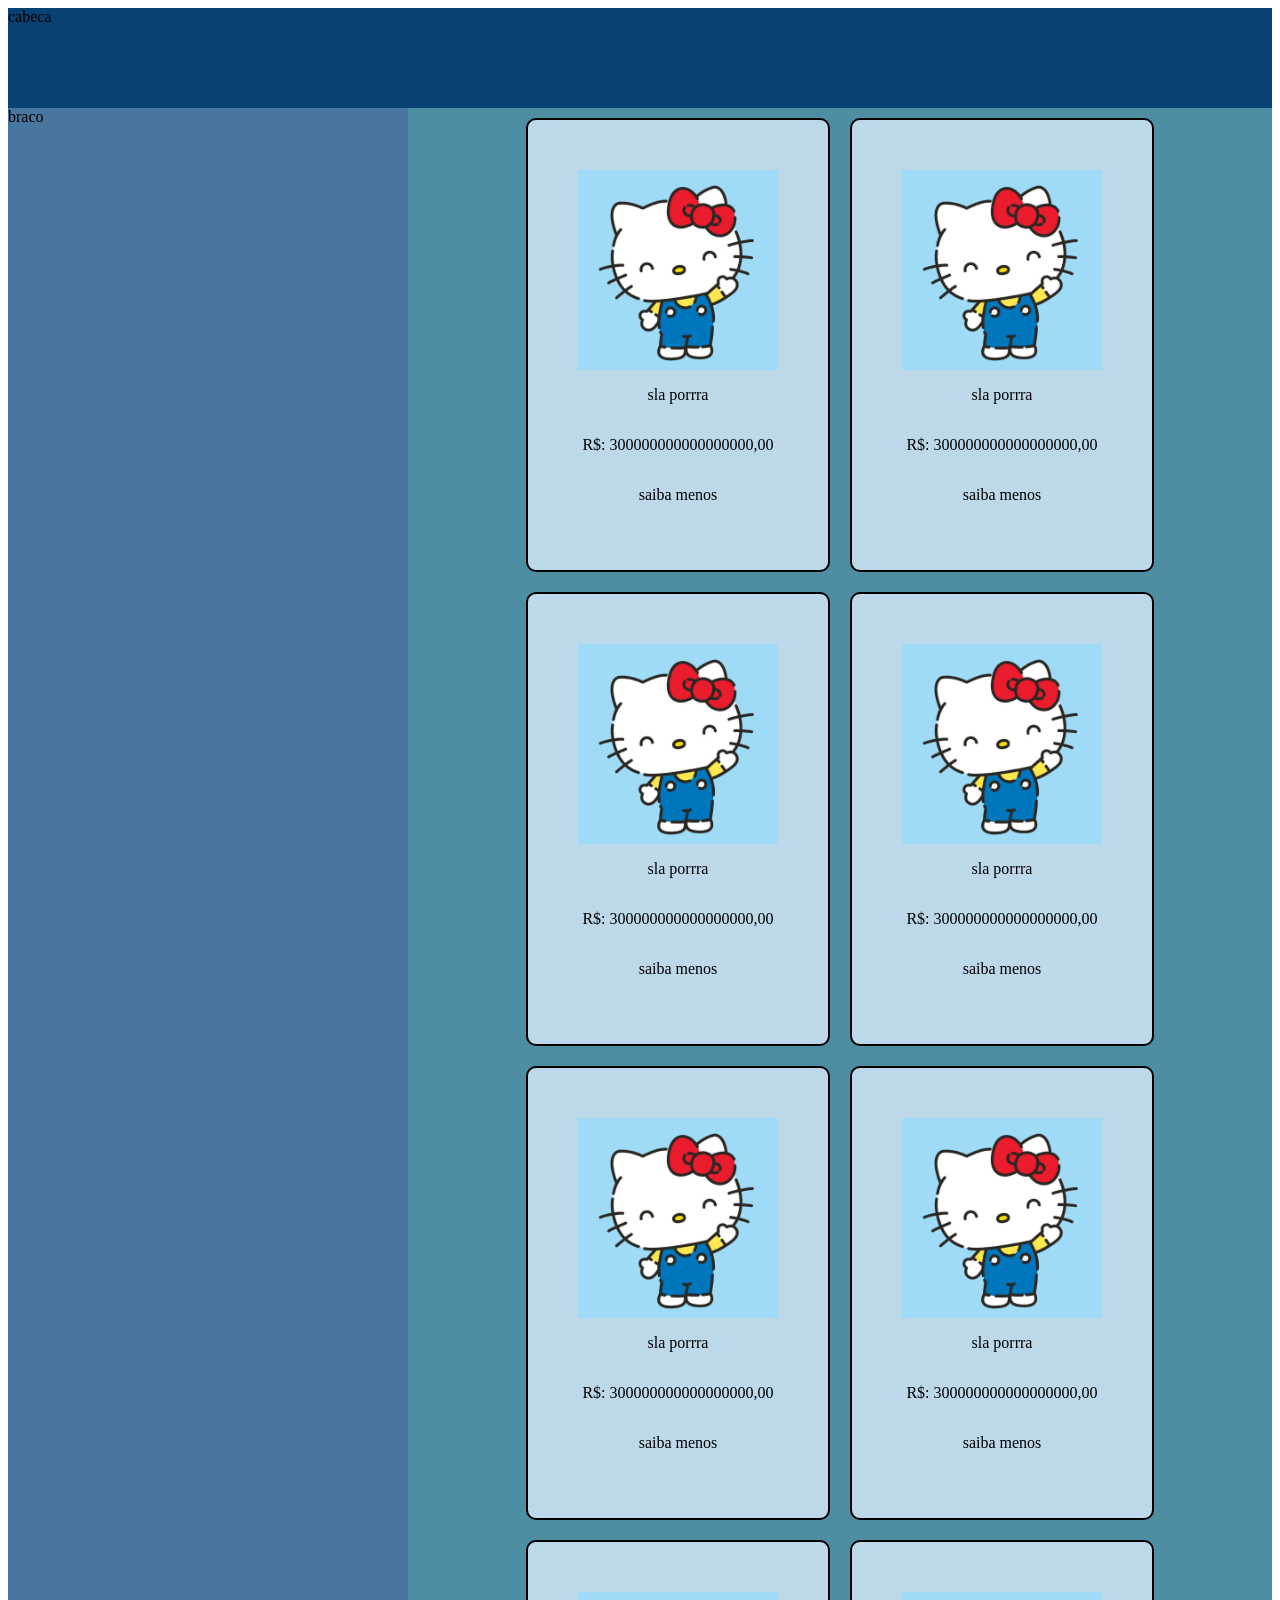
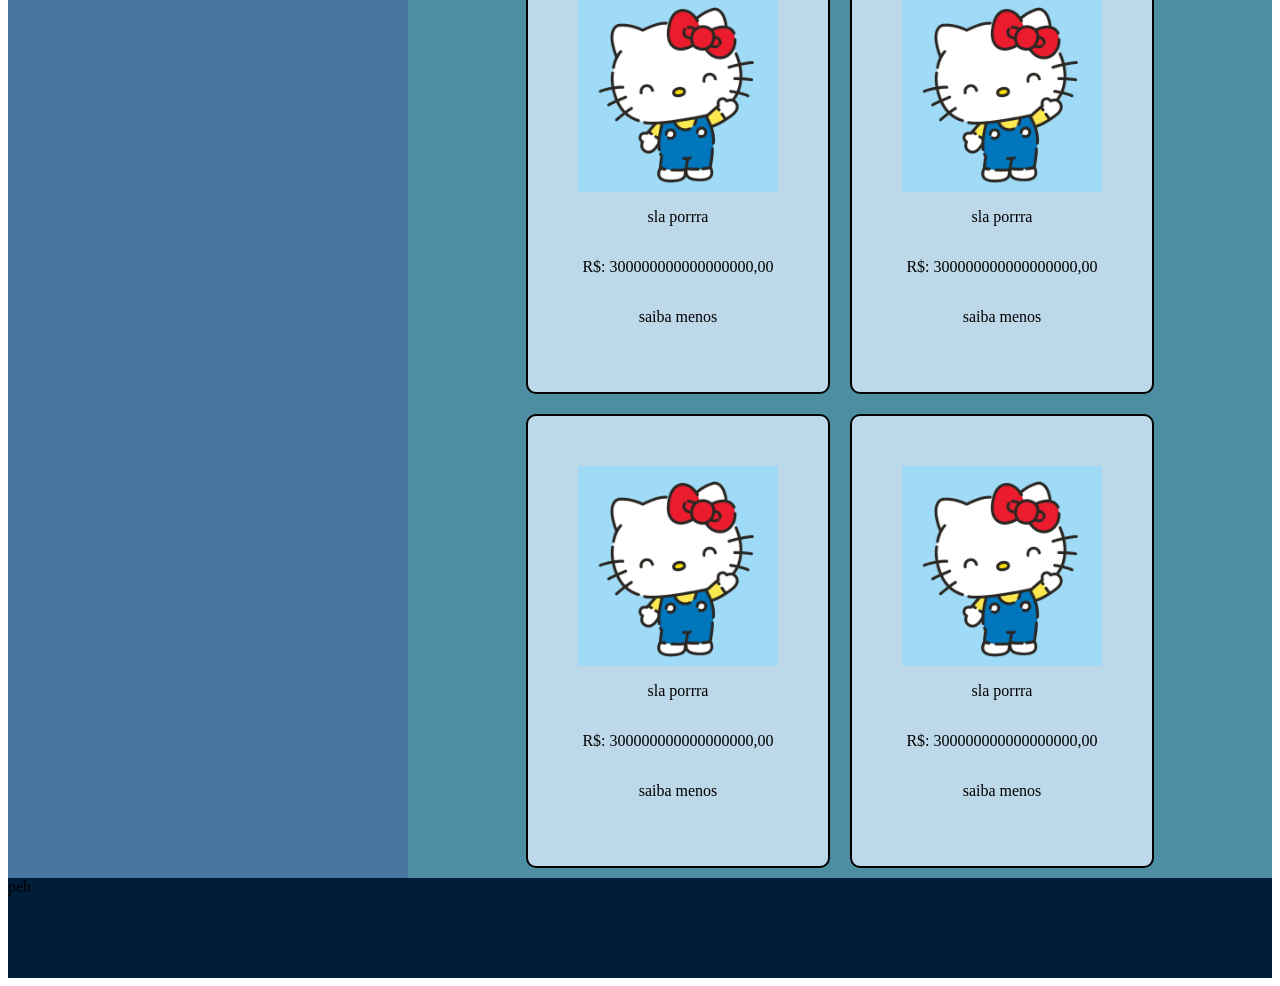
==== index.html @ 39e162af "Add files via upload" ====
<!DOCTYPE html>
<html lang="pt-br">
<head>
    <meta charset="UTF-8">
    <meta name="viewport" content="width=device-width, initial-scale=1.0"> 
    <link rel="stylesheet" href="style.css">
    <title>lojinha-laura</title>
    
</head>
<body>
    <header>cabeca</header>
   <aside>braco</aside>
   
   <main>
    
    <div class="papi">
    

          <div class="card">
      <img src="imagem/kit.jpg" class="img_pedute" alt="">
      <p class="descrision">sla porrra</p>
      <p class="precio">R$: 300000000000000000,00</p>
      <p class="botaol">saiba menos </p>
     </div>
     
      <div class="card">
      <img src="imagem/kit.jpg" class="img_pedute" alt="">
      <p class="descrision">sla porrra</p>
      <p class="precio">R$: 300000000000000000,00</p>
      <p class="botaol">saiba menos </p>
     </div>

      <div class="card">
      <img src="imagem/kit.jpg" class="img_pedute" alt="">
      <p class="descrision">sla porrra</p>
      <p class="precio">R$: 300000000000000000,00</p>
      <p class="botaol">saiba menos </p>
     </div>

      <div class="card">
      <img src="imagem/kit.jpg" class="img_pedute" alt="">
      <p class="descrision">sla porrra</p>
      <p class="precio">R$: 300000000000000000,00</p>
      <p class="botaol">saiba menos </p>
     </div>

      <div class="card">
      <img src="imagem/kit.jpg" class="img_pedute" alt="">
      <p class="descrision">sla porrra</p>
      <p class="precio">R$: 300000000000000000,00</p>
      <p class="botaol">saiba menos </p>
     </div>

      <div class="card">
      <img src="imagem/kit.jpg" class="img_pedute" alt="">
      <p class="descrision">sla porrra</p>
      <p class="precio">R$: 300000000000000000,00</p>
      <p class="botaol">saiba menos </p>
     </div>

      <div class="card">
      <img src="imagem/kit.jpg" class="img_pedute" alt="">
      <p class="descrision">sla porrra</p>
      <p class="precio">R$: 300000000000000000,00</p>
      <p class="botaol">saiba menos </p>
     </div>

      <div class="card">
      <img src="imagem/kit.jpg" class="img_pedute" alt="">
      <p class="descrision">sla porrra</p>
      <p class="precio">R$: 300000000000000000,00</p>
      <p class="botaol">saiba menos </p>
     </div>

      <div class="card">
      <img src="imagem/kit.jpg" class="img_pedute" alt="">
      <p class="descrision">sla porrra</p>
      <p class="precio">R$: 300000000000000000,00</p>
      <p class="botaol">saiba menos </p>
     </div>

      <div class="card">
      <img src="imagem/kit.jpg" class="img_pedute" alt="">
      <p class="descrision">sla porrra</p>
      <p class="precio">R$: 300000000000000000,00</p>
      <p class="botaol">saiba menos </p>
     </div>

        
      
  
     </div>
     </main> 
     <footer>peh</footer>
</body>
</html>
---- style.css ----
body{
       display: grid;
       grid-template-areas:
              "cabeca cabeca"
              "braco corpo"
              "peh peh";
              grid-template-rows: 100px auto 100px;
              grid-template-columns: 400px auto;
}
header {
       background-color:#0A4174;
       grid-area: cabeca;
}
aside{
       background-color:#49769F;
       grid-area: braco;
}
main{
       background-color: #4E8EA2;
       grid-area: corpo;
}
footer{
    background-color:#001D39;
    grid-area: peh;
}

@media only screen and (max-width: 850px){
    body{
        display: grid;
        grid-template-areas:
        "cabeca"
        "braco"
        "corpo"
        "peh";
        grid-template-rows: 100px 50px auto 100px;
        grid-template-columns: auto;
    }
    .letra{
        color: coral;
        
    }
}

@media only screen and (max-width: 450px){
     body{
        display: grid;
        grid-template-areas:
        "cabeca"
        "corpo"
        "peh";
        grid-template-rows: 100px auto 100px;
        grid-template-columns: auto;
    }
    aside{
        display: none;
    }
}
.img_pedute{
   width: 200px;
   height: 200px;
}
.papi{
    display: flex;
    flex-wrap: wrap;
    justify-content: center;
}
.card{
   display: flex;
   flex-direction: column;
   justify-content: space-between;
   padding: 50px;
   border: black 2px solid;
   background-color:#BDD8E9;
   width: 200px;
   height: 350px;
   border-radius: 10px;
   text-align: center;
   margin: 10px;
}
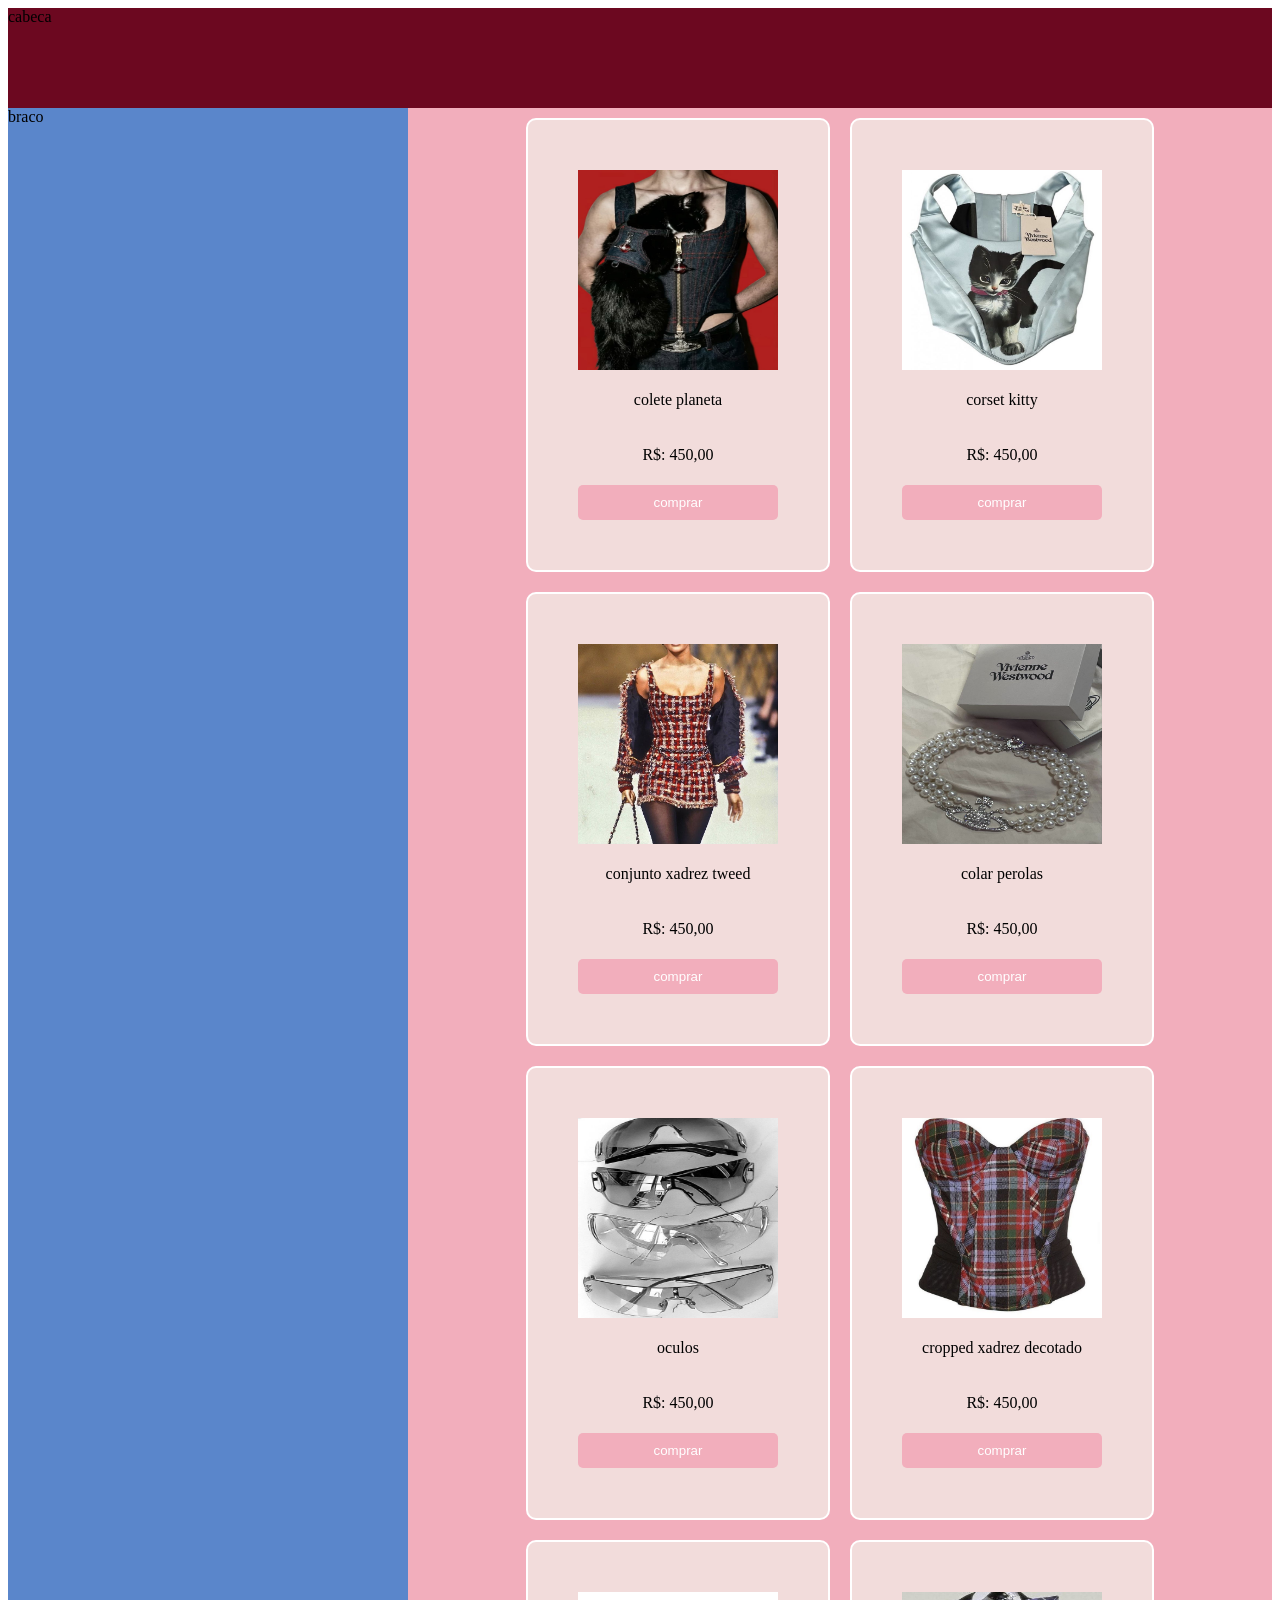
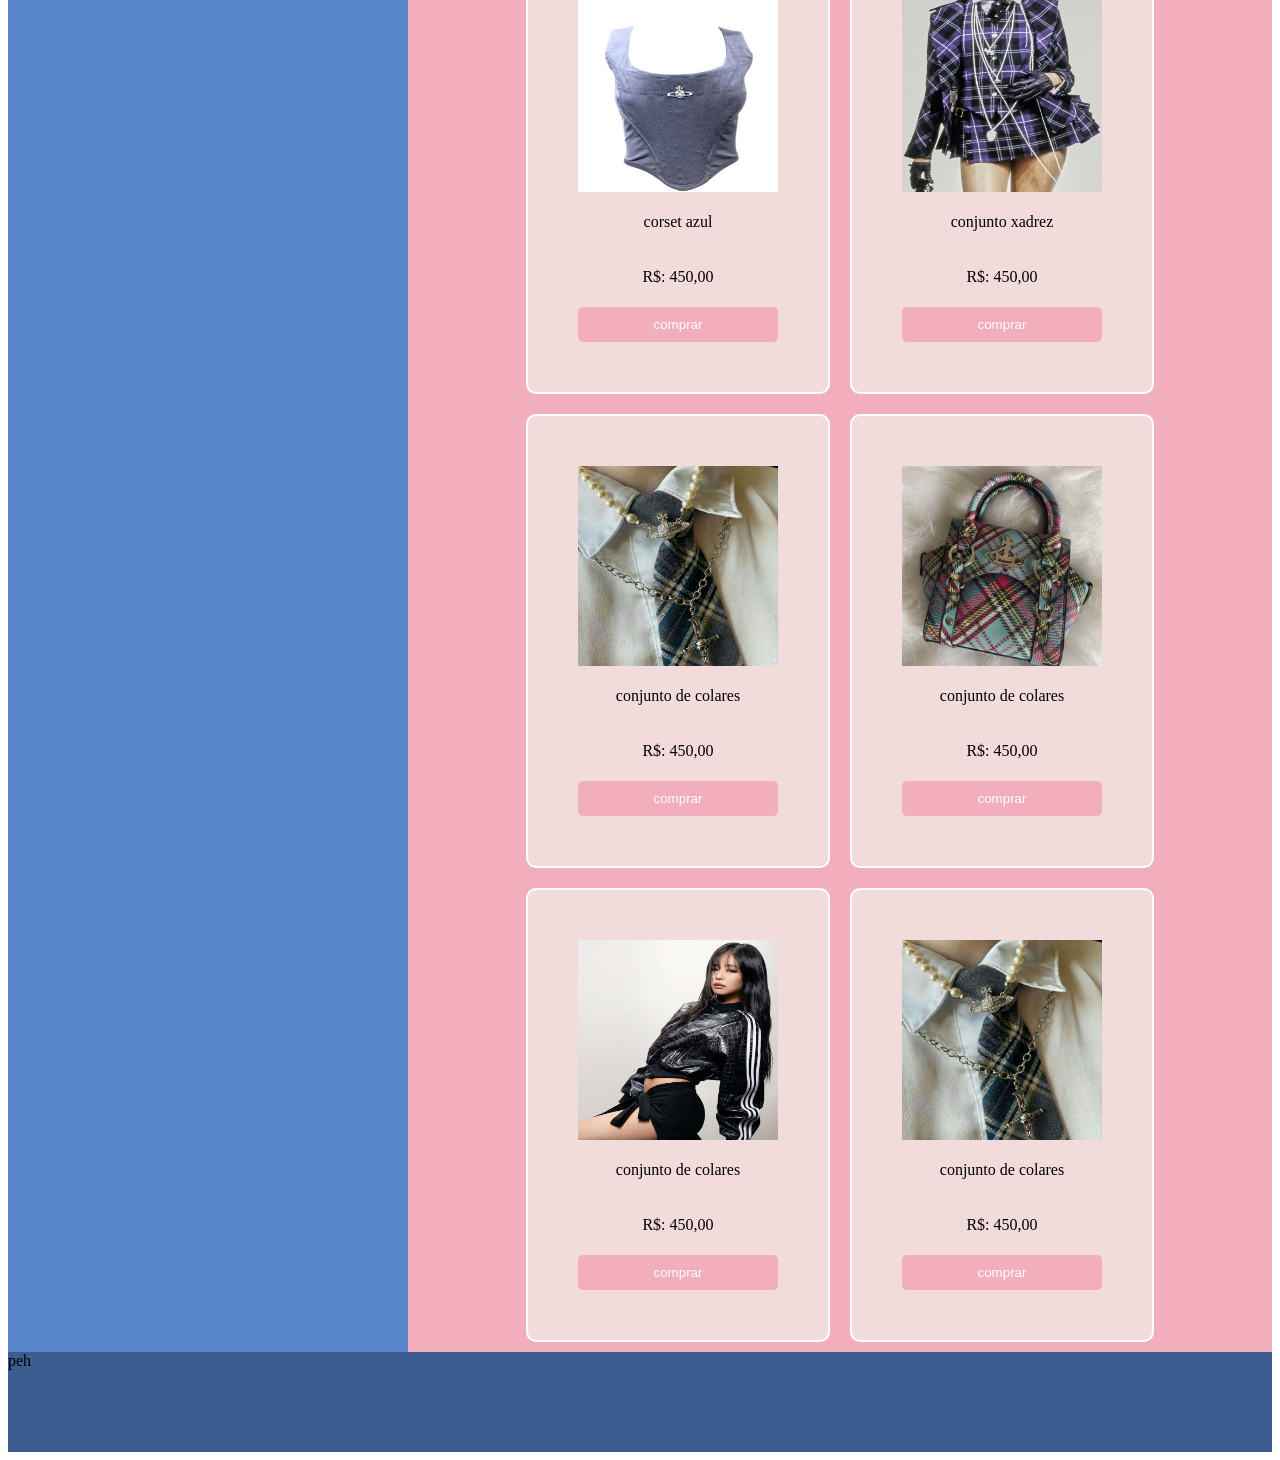
==== commit 8cab0297: "Add files via upload" ====
--- a/index.html
+++ b/index.html
@@ -4,7 +4,7 @@
     <meta charset="UTF-8">
     <meta name="viewport" content="width=device-width, initial-scale=1.0"> 
     <link rel="stylesheet" href="style.css">
-    <title>lojinha-laura</title>
+    <title> gabs</title>
     
 </head>
 <body>
@@ -16,74 +16,89 @@
     <div class="papi">
     
 
-          <div class="card">
-      <img src="imagem/kit.jpg" class="img_pedute" alt="">
-      <p class="descrision">sla porrra</p>
-      <p class="precio">R$: 300000000000000000,00</p>
-      <p class="botaol">saiba menos </p>
-     </div>
-     
+  
       <div class="card">
-      <img src="imagem/kit.jpg" class="img_pedute" alt="">
-      <p class="descrision">sla porrra</p>
-      <p class="precio">R$: 300000000000000000,00</p>
-      <p class="botaol">saiba menos </p>
+      <img src="imagem/nm.jpg" class="img_pedute" alt="">
+      <p class="descrision">colete planeta</p>
+      <p class="precio">R$: 450,00</p>
+     <button>comprar</button>
      </div>
 
-      <div class="card">
-      <img src="imagem/kit.jpg" class="img_pedute" alt="">
-      <p class="descrision">sla porrra</p>
-      <p class="precio">R$: 300000000000000000,00</p>
-      <p class="botaol">saiba menos </p>
+     <div class="card">
+      <img src="imagem/h.jpeg" class="img_pedute" alt="">
+      <p class="descrision">corset kitty</p>
+      <p class="precio">R$: 450,00</p>
+     <button>comprar</button>
      </div>
 
-      <div class="card">
-      <img src="imagem/kit.jpg" class="img_pedute" alt="">
-      <p class="descrision">sla porrra</p>
-      <p class="precio">R$: 300000000000000000,00</p>
-      <p class="botaol">saiba menos </p>
+     <div class="card">
+      <img src="imagem/a.jpg" class="img_pedute" alt="">
+      <p class="descrision">conjunto xadrez tweed</p>
+      <p class="precio">R$: 450,00</p>
+       <button>comprar</button>
      </div>
 
-      <div class="card">
-      <img src="imagem/kit.jpg" class="img_pedute" alt="">
-      <p class="descrision">sla porrra</p>
-      <p class="precio">R$: 300000000000000000,00</p>
-      <p class="botaol">saiba menos </p>
+     <div class="card">
+      <img src="imagem/n.jpeg" class="img_pedute" alt="">
+      <p class="descrision">colar perolas</p>
+      <p class="precio">R$: 450,00</p>
+      <button>comprar</button>
      </div>
 
-      <div class="card">
-      <img src="imagem/kit.jpg" class="img_pedute" alt="">
-      <p class="descrision">sla porrra</p>
-      <p class="precio">R$: 300000000000000000,00</p>
-      <p class="botaol">saiba menos </p>
+     <div class="card">
+      <img src="imagem/oculos.jpg" class="img_pedute" alt="">
+      <p class="descrision">oculos</p>
+      <p class="precio">R$: 450,00</p>
+       <button>comprar</button>
      </div>
 
-      <div class="card">
-      <img src="imagem/kit.jpg" class="img_pedute" alt="">
-      <p class="descrision">sla porrra</p>
-      <p class="precio">R$: 300000000000000000,00</p>
-      <p class="botaol">saiba menos </p>
+     <div class="card">
+      <img src="imagem/r.jpeg" class="img_pedute" alt="">
+      <p class="descrision">cropped xadrez decotado</p>
+      <p class="precio">R$: 450,00</p>
+       <button>comprar</button>
      </div>
 
-      <div class="card">
-      <img src="imagem/kit.jpg" class="img_pedute" alt="">
-      <p class="descrision">sla porrra</p>
-      <p class="precio">R$: 300000000000000000,00</p>
-      <p class="botaol">saiba menos </p>
+     <div class="card">
+      <img src="imagem/y.jpeg" class="img_pedute" alt="">
+      <p class="descrision">corset azul</p>
+      <p class="precio">R$: 450,00</p>
+      <button>comprar</button>
      </div>
 
-      <div class="card">
-      <img src="imagem/kit.jpg" class="img_pedute" alt="">
-      <p class="descrision">sla porrra</p>
-      <p class="precio">R$: 300000000000000000,00</p>
-      <p class="botaol">saiba menos </p>
+     <div class="card">
+      <img src="imagem/xc.jpg" class="img_pedute" alt="">
+      <p class="descrision">conjunto xadrez</p>
+      <p class="precio">R$: 450,00</p>
+     <button>comprar</button>
      </div>
 
-      <div class="card">
-      <img src="imagem/kit.jpg" class="img_pedute" alt="">
-      <p class="descrision">sla porrra</p>
-      <p class="precio">R$: 300000000000000000,00</p>
-      <p class="botaol">saiba menos </p>
+     <div class="card">
+      <img src="imagem/pl.jpg" class="img_pedute" alt="">
+      <p class="descrision">conjunto de colares</p>
+      <p class="precio">R$: 450,00</p>
+     <button>comprar</button>
+     </div>
+
+     <div class="card">
+      <img src="imagem/bv.jpg" class="img_pedute" alt="">
+      <p class="descrision">conjunto de colares</p>
+      <p class="precio">R$: 450,00</p>
+     <button>comprar</button>
+     </div>
+
+     <div class="card">
+      <img src="imagem/sd.jpg" class="img_pedute" alt="">
+      <p class="descrision">conjunto de colares</p>
+      <p class="precio">R$: 450,00</p>
+     <button>comprar</button>
+     </div>
+
+     <div class="card">
+      <img src="imagem/pl.jpg" class="img_pedute" alt="">
+      <p class="descrision">conjunto de colares</p>
+      <p class="precio">R$: 450,00</p>
+     <button>comprar</button>
      </div>
 
         
--- a/style.css
+++ b/style.css
@@ -8,19 +8,19 @@
               grid-template-columns: 400px auto;
 }
 header {
-       background-color:#0A4174;
+       background-color:#6C0820;
        grid-area: cabeca;
 }
 aside{
-       background-color:#49769F;
+       background-color: #5A86CB;
        grid-area: braco;
 }
 main{
-       background-color: #4E8EA2;
+       background-color:#F2AEBC ;
        grid-area: corpo;
 }
 footer{
-    background-color:#001D39;
+    background-color:#3D5D91;
     grid-area: peh;
 }
 
@@ -69,12 +69,20 @@
    flex-direction: column;
    justify-content: space-between;
    padding: 50px;
-   border: black 2px solid;
-   background-color:#BDD8E9;
+   border: WHITE 2px solid;
+   background-color: #F2DCDB;
    width: 200px;
    height: 350px;
    border-radius: 10px;
    text-align: center;
    margin: 10px;
 }
-  +button{
+    background-color: #F2AEBC;
+    border: none;
+    padding: 10px;
+    color: white;
+    border-radius: 5px;
+    cursor: pointer;
+}
+      
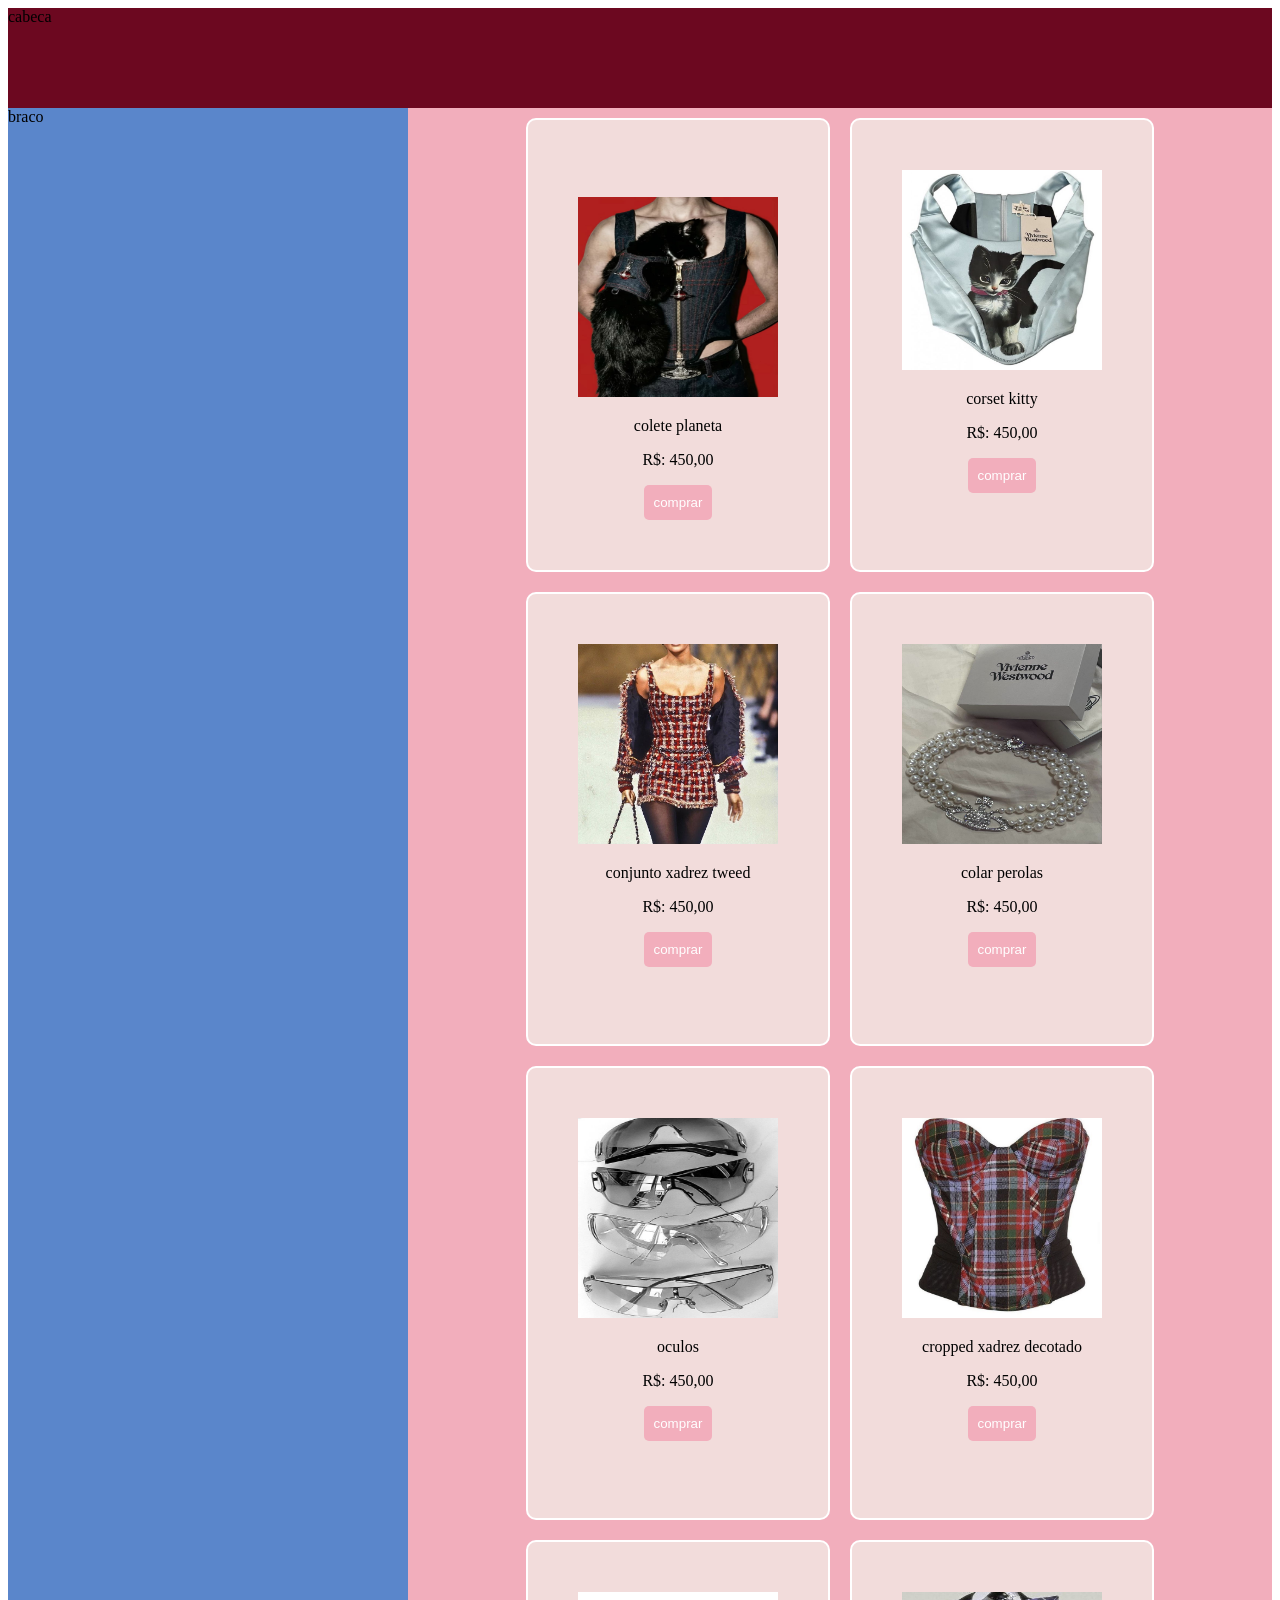
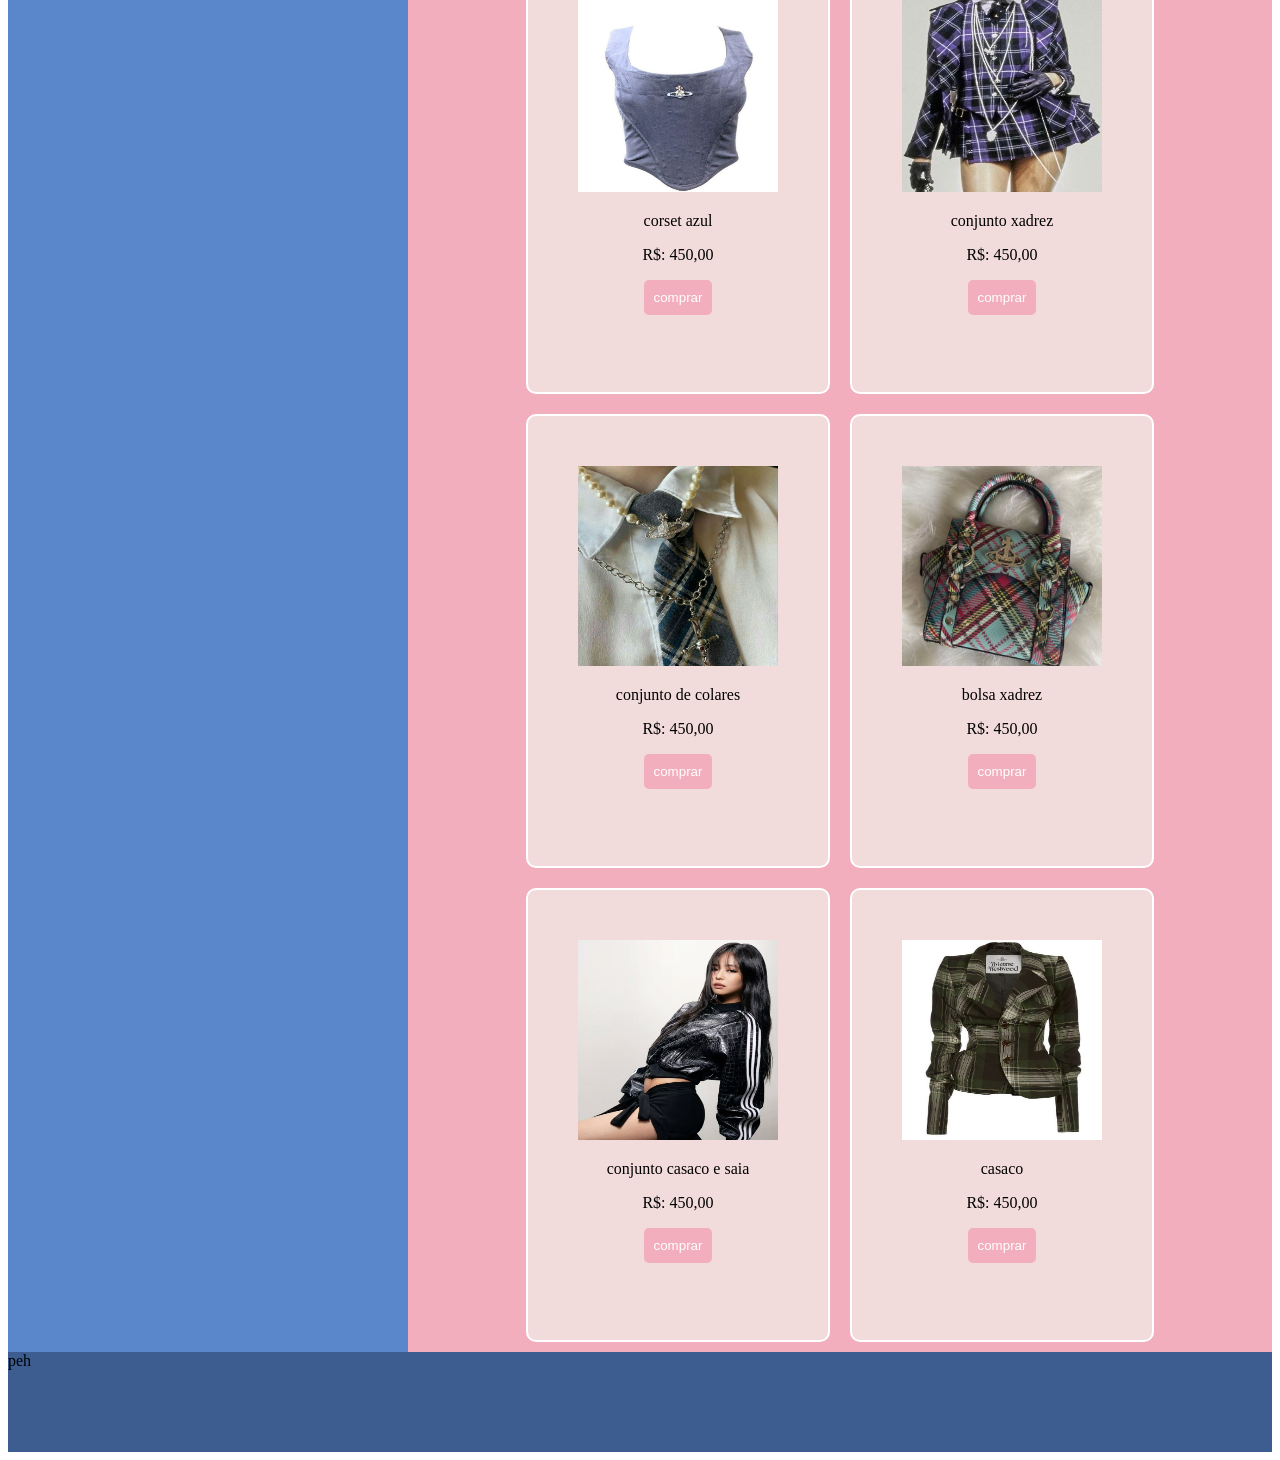
==== commit 5e2adb82: "Add files via upload" ====
--- a/index.html
+++ b/index.html
@@ -14,94 +14,118 @@
    <main>
     
     <div class="papi">
-    
+    <a href="gab.html" class="kitty">
 
   
       <div class="card">
-      <img src="imagem/nm.jpg" class="img_pedute" alt="">
-      <p class="descrision">colete planeta</p>
-      <p class="precio">R$: 450,00</p>
-     <button>comprar</button>
+        <a href="gab.html" class="kitty">
+            <img src="imagem/nm.jpg" class="img_pedute" alt="">
+            <p class="descrision">colete planeta</p>
+            <p class="precio">R$: 450,00</p>
+            <button>comprar</button>
+      </a>
+      </div>
+
+      <div class="card">
+        <a href="gab.html" class="kitty">
+            <img src="imagem/h.jpeg" class="img_pedute" alt="">
+            <p class="descrision">corset kitty</p>
+            <p class="precio">R$: 450,00</p>
+            <button>comprar</button>
+        </a>
+      </div>
+
+     <div class="card">
+     <a href="gab.html" class="kitty">
+       <img src="imagem/a.jpg" class="img_pedute" alt="">
+       <p class="descrision">conjunto xadrez tweed</p>
+       <p class="precio">R$: 450,00</p>
+       <button>comprar</button>
+       </a>
      </div>
 
      <div class="card">
-      <img src="imagem/h.jpeg" class="img_pedute" alt="">
-      <p class="descrision">corset kitty</p>
-      <p class="precio">R$: 450,00</p>
-     <button>comprar</button>
+      <a href="gab.html" class="kitty">
+          <img src="imagem/n.jpeg" class="img_pedute" alt="">
+          <p class="descrision">colar perolas</p>
+          <p class="precio">R$: 450,00</p>
+          <button>comprar</button>
+      </a>
      </div>
 
      <div class="card">
-      <img src="imagem/a.jpg" class="img_pedute" alt="">
-      <p class="descrision">conjunto xadrez tweed</p>
-      <p class="precio">R$: 450,00</p>
-       <button>comprar</button>
+      <a href="gab.html" class="kitty">
+          <img src="imagem/oculos.jpg" class="img_pedute" alt="">
+          <p class="descrision">oculos</p>
+          <p class="precio">R$: 450,00</p>
+          <button>comprar</button>
+       </a>
      </div>
 
      <div class="card">
-      <img src="imagem/n.jpeg" class="img_pedute" alt="">
-      <p class="descrision">colar perolas</p>
-      <p class="precio">R$: 450,00</p>
-      <button>comprar</button>
+      <a href="gab.html" class="kitty">
+          <img src="imagem/r.jpeg" class="img_pedute" alt="">
+          <p class="descrision">cropped xadrez decotado</p>
+          <p class="precio">R$: 450,00</p>
+          <button>comprar</button>
+      </a>
      </div>
 
      <div class="card">
-      <img src="imagem/oculos.jpg" class="img_pedute" alt="">
-      <p class="descrision">oculos</p>
-      <p class="precio">R$: 450,00</p>
-       <button>comprar</button>
+      <a href="gab.html" class="kitty">
+          <img src="imagem/y.jpeg" class="img_pedute" alt="">
+          <p class="descrision">corset azul</p>
+          <p class="precio">R$: 450,00</p>
+          <button>comprar</button>
+    </a>
      </div>
 
      <div class="card">
-      <img src="imagem/r.jpeg" class="img_pedute" alt="">
-      <p class="descrision">cropped xadrez decotado</p>
-      <p class="precio">R$: 450,00</p>
-       <button>comprar</button>
+      <a href="gab.html" class="kitty">
+          <img src="imagem/xc.jpg" class="img_pedute" alt="">
+          <p class="descrision">conjunto xadrez</p>
+          <p class="precio">R$: 450,00</p>
+          <button>comprar</button>
+    </a>
      </div>
 
      <div class="card">
-      <img src="imagem/y.jpeg" class="img_pedute" alt="">
-      <p class="descrision">corset azul</p>
-      <p class="precio">R$: 450,00</p>
-      <button>comprar</button>
+      <a href="gab.html" class="kitty">
+          <img src="imagem/pl.jpg" class="img_pedute" alt="">
+         <p class="descrision">conjunto de colares</p>
+         <p class="precio">R$: 450,00</p>
+         <button>comprar</button>
+    </a>
      </div>
 
      <div class="card">
-      <img src="imagem/xc.jpg" class="img_pedute" alt="">
-      <p class="descrision">conjunto xadrez</p>
-      <p class="precio">R$: 450,00</p>
+      <a href="gab.html" class="kitty">
+          <img src="imagem/bv.jpg" class="img_pedute" alt="">
+          <p class="descrision">bolsa xadrez</p>
+          <p class="precio">R$: 450,00</p>
      <button>comprar</button>
+    </a>
      </div>
 
      <div class="card">
-      <img src="imagem/pl.jpg" class="img_pedute" alt="">
-      <p class="descrision">conjunto de colares</p>
-      <p class="precio">R$: 450,00</p>
-     <button>comprar</button>
+      <a href="gab.html" class="kitty">
+          <img src="imagem/sd.jpg" class="img_pedute" alt="">
+          <p class="descrision">conjunto casaco e saia</p>
+          <p class="precio">R$: 450,00</p>
+          <button>comprar</button>
+    </a>
      </div>
 
      <div class="card">
-      <img src="imagem/bv.jpg" class="img_pedute" alt="">
-      <p class="descrision">conjunto de colares</p>
-      <p class="precio">R$: 450,00</p>
-     <button>comprar</button>
+      <a href="gab.html" class="kitty">
+          <img src="imagem/casaco.jpg" class="img_pedute" alt="">
+          <p class="descrision">casaco</p>
+          <p class="precio">R$: 450,00</p>
+          <button>comprar</button>
+    </a>
      </div>
 
-     <div class="card">
-      <img src="imagem/sd.jpg" class="img_pedute" alt="">
-      <p class="descrision">conjunto de colares</p>
-      <p class="precio">R$: 450,00</p>
-     <button>comprar</button>
-     </div>
-
-     <div class="card">
-      <img src="imagem/pl.jpg" class="img_pedute" alt="">
-      <p class="descrision">conjunto de colares</p>
-      <p class="precio">R$: 450,00</p>
-     <button>comprar</button>
-     </div>
-
-        
+     </a>
       
   
      </div>
--- a/style.css
+++ b/style.css
@@ -55,9 +55,10 @@
         display: none;
     }
 }
-.img_pedute{
+.img_pedute {
+   height: 200px;
    width: 200px;
-   height: 200px;
+
 }
 .papi{
     display: flex;
@@ -76,6 +77,7 @@
    border-radius: 10px;
    text-align: center;
    margin: 10px;
+
 }
 button{
     background-color: #F2AEBC;
@@ -85,4 +87,10 @@
     border-radius: 5px;
     cursor: pointer;
 }
+
+ .kitty{
+    text-decoration: none;
+    color: inherit;
+    display: content;
+ }
       
